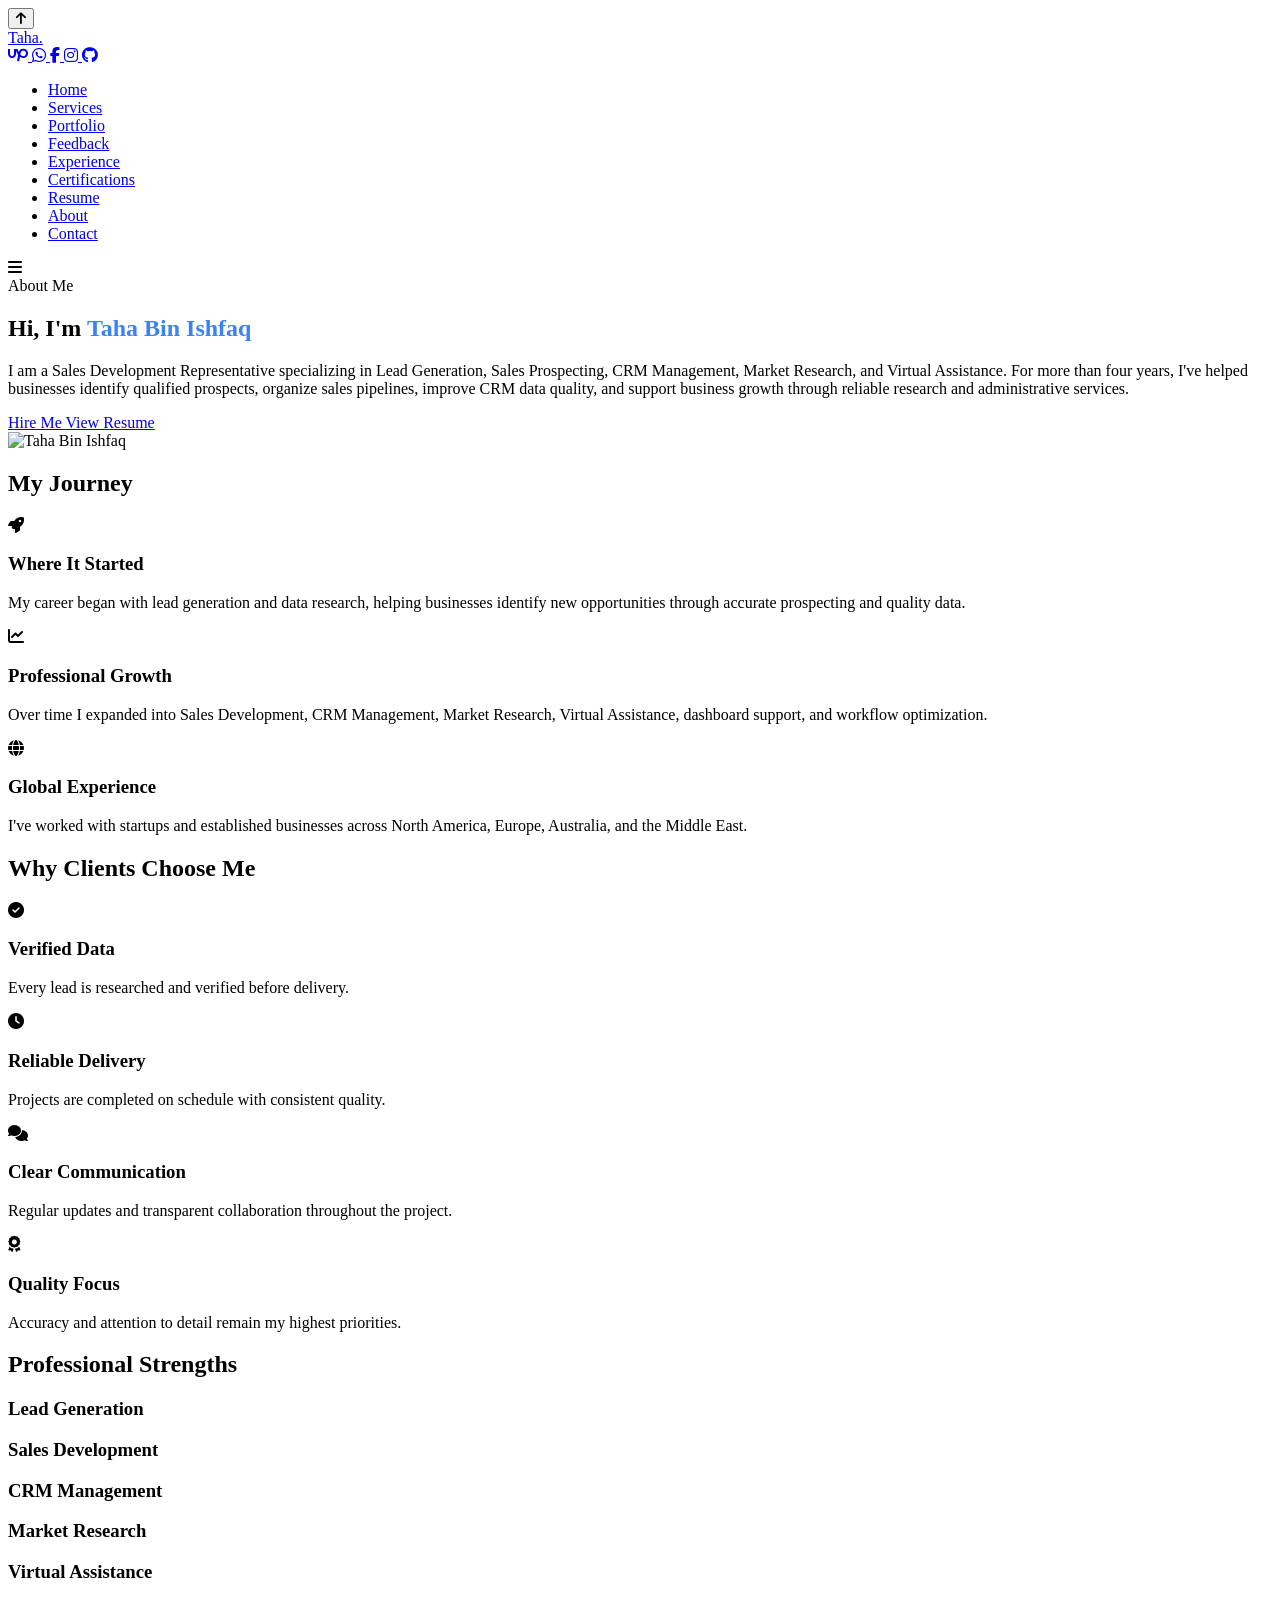
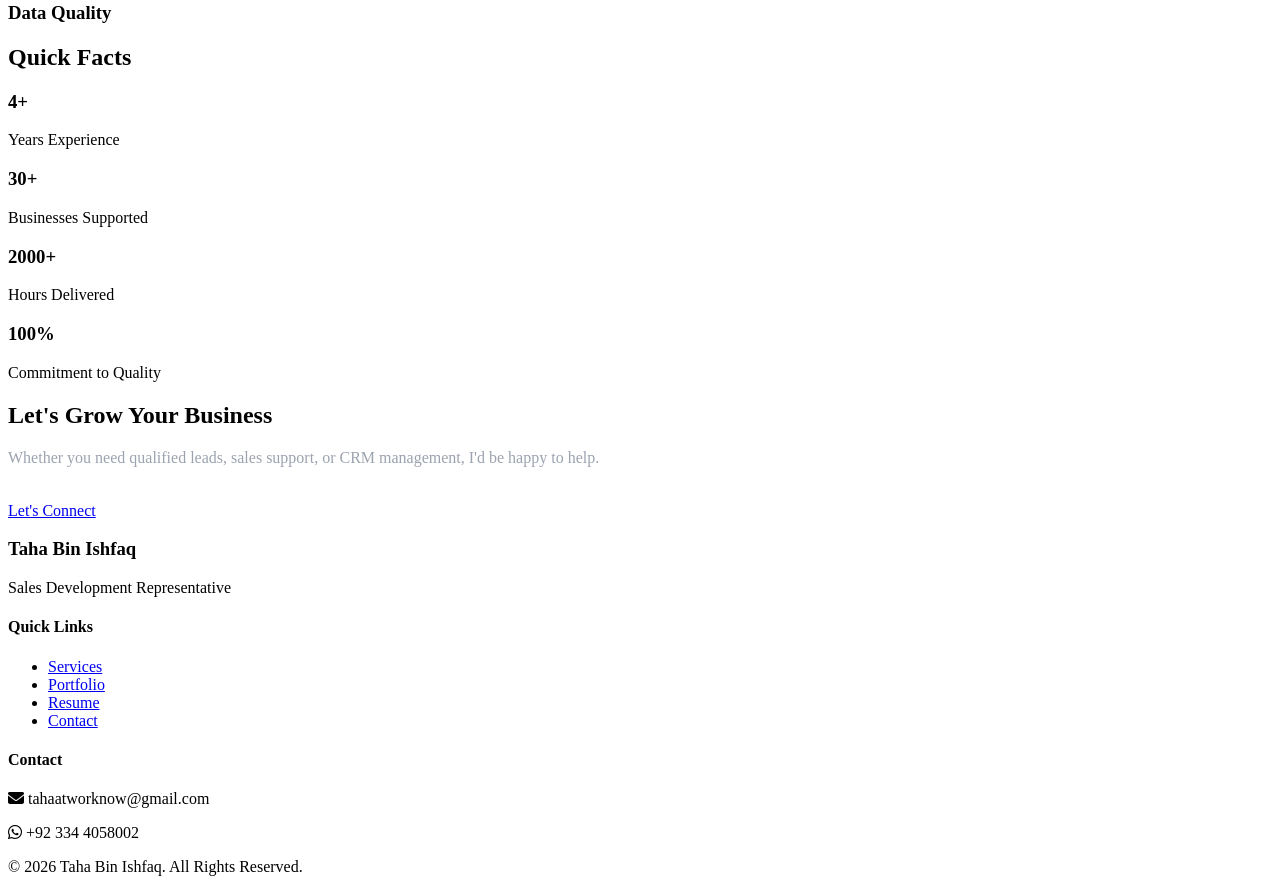
==== about.html @ 3f4f078a "Add files via upload" ====
<!DOCTYPE html>
<html lang="en">

<head>

<meta charset="UTF-8">
<meta name="viewport" content="width=device-width, initial-scale=1.0">

<title>About | Taha Bin Ishfaq</title>

<link rel="stylesheet" href="css/style.css">
<link rel="icon" type="image/png" sizes="32x32" href="./images/favicon.png?v=1">
<link rel="stylesheet"
href="https://cdnjs.cloudflare.com/ajax/libs/font-awesome/6.6.0/css/all.min.css">

</head>

<body>

<div id="loader">
    <div class="loader-circle"></div>
</div>

<div id="progressBar"></div>

<button id="topBtn">
    <i class="fas fa-arrow-up"></i>
</button>

<header>

<div class="container">

<div class="logo-area">

    <a href="index.html" class="logo">
        Taha<span>.</span>
    </a>

    <div class="header-social">

        <a href="https://www.upwork.com/freelancers/tahabinashfaq" target="_blank" title="Upwork">
            <i class="fab fa-upwork"></i>
        </a>

        <a href="https://wa.me/923344058002" target="_blank" title="WhatsApp">
            <i class="fab fa-whatsapp"></i>
        </a>

        <a href="https://www.facebook.com/taha.salesdev" target="_blank" title="Facebook">
            <i class="fab fa-facebook-f"></i>
        </a>

        <a href="https://www.instagram.com/taha.sales/" target="_blank" title="Instagram">
            <i class="fab fa-instagram"></i>
        </a>

        <a href="https://github.com/tahabinashfaq" target="_blank" title="GitHub">
            <i class="fab fa-github"></i>
        </a>

    </div>

</div>

<nav>

<ul>

<li><a href="index.html">Home</a></li>
<li><a href="services.html">Services</a></li>
<li><a href="portfolio.html">Portfolio</a></li>
<li><a href="feedback.html">Feedback</a></li>
<li><a href="experience.html">Experience</a></li>
<li><a href="certifications.html">Certifications</a></li>
<li><a href="resume.html">Resume</a></li>
<li><a class="active" href="about.html">About</a></li>
<li><a href="contact.html">Contact</a></li>

</ul>

</nav>

<div class="menu-btn">
<i class="fas fa-bars"></i>
</div>

</div>

</header>

<!-- HERO -->

<section class="hero">

<div class="container">

<div class="hero-grid">

<div class="hero-text">

<span class="tag">

About Me

</span>

<h1>

Hi, I'm <span style="color:#3b82f6;">Taha Bin Ishfaq</span>

</h1>

<p>

I am a Sales Development Representative specializing in Lead Generation,
Sales Prospecting, CRM Management, Market Research, and Virtual Assistance.

For more than four years, I've helped businesses identify qualified
prospects, organize sales pipelines, improve CRM data quality, and support
business growth through reliable research and administrative services.

</p>

<div class="hero-buttons">

<a href="contact.html" class="btn">

Hire Me

</a>

<a href="resume.html" class="btn-outline">

View Resume

</a>

</div>

</div>

<div class="hero-image">

<img src="images/profile.jpg" alt="Taha Bin Ishfaq">

</div>

</div>

</div>

</section>

<!-- MY STORY -->

<section>

<div class="container">

<div class="section-title">

<h2>

My Journey

</h2>

</div>

<div class="cards">

<div class="card">

<i class="fas fa-rocket"></i>

<h3>

Where It Started

</h3>

<p>

My career began with lead generation and data research, helping businesses
identify new opportunities through accurate prospecting and quality data.

</p>

</div>

<div class="card">

<i class="fas fa-chart-line"></i>

<h3>

Professional Growth

</h3>

<p>

Over time I expanded into Sales Development, CRM Management,
Market Research, Virtual Assistance, dashboard support,
and workflow optimization.

</p>

</div>

<div class="card">

<i class="fas fa-globe"></i>

<h3>

Global Experience

</h3>

<p>

I've worked with startups and established businesses across
North America, Europe, Australia, and the Middle East.

</p>

</div>

</div>

</div>

</section>

<!-- WHY WORK WITH ME -->

<section>

<div class="container">

<div class="section-title">

<h2>

Why Clients Choose Me

</h2>

</div>

<div class="cards">

<div class="card">

<i class="fas fa-check-circle"></i>

<h3>

Verified Data

</h3>

<p>

Every lead is researched and verified before delivery.

</p>

</div>

<div class="card">

<i class="fas fa-clock"></i>

<h3>

Reliable Delivery

</h3>

<p>

Projects are completed on schedule with consistent quality.

</p>

</div>

<div class="card">

<i class="fas fa-comments"></i>

<h3>

Clear Communication

</h3>

<p>

Regular updates and transparent collaboration throughout the project.

</p>

</div>

<div class="card">

<i class="fas fa-award"></i>

<h3>

Quality Focus

</h3>

<p>

Accuracy and attention to detail remain my highest priorities.

</p>

</div>

</div>

</div>

</section>

<!-- STRENGTHS -->

<section>

<div class="container">

<div class="section-title">

<h2>

Professional Strengths

</h2>

</div>

<div class="cards">

<div class="card">

<h3>Lead Generation</h3>

<div class="progress">

<div class="progress-fill" style="width:95%;"></div>

</div>

</div>

<div class="card">

<h3>Sales Development</h3>

<div class="progress">

<div class="progress-fill" style="width:92%;"></div>

</div>

</div>

<div class="card">

<h3>CRM Management</h3>

<div class="progress">

<div class="progress-fill" style="width:90%;"></div>

</div>

</div>

<div class="card">

<h3>Market Research</h3>

<div class="progress">

<div class="progress-fill" style="width:94%;"></div>

</div>

</div>

<div class="card">

<h3>Virtual Assistance</h3>

<div class="progress">

<div class="progress-fill" style="width:91%;"></div>

</div>

</div>

<div class="card">

<h3>Data Quality</h3>

<div class="progress">

<div class="progress-fill" style="width:96%;"></div>

</div>

</div>

</div>

</div>

</section>

<!-- ACHIEVEMENTS -->

<section>

<div class="container">

<div class="section-title">

<h2>

Quick Facts

</h2>

</div>

<div class="cards">

<div class="stat-card">

<h3>4+</h3>

<p>

Years Experience

</p>

</div>

<div class="stat-card">

<h3>30+</h3>

<p>

Businesses Supported

</p>

</div>

<div class="stat-card">

<h3>2000+</h3>

<p>

Hours Delivered

</p>

</div>

<div class="stat-card">

<h3>100%</h3>

<p>

Commitment to Quality

</p>

</div>

</div>

</div>

</section>

<!-- CTA -->

<section class="cta">

<div class="container">

<h2>

Let's Grow Your Business

</h2>

<p style="color:#9ca3af;margin-bottom:35px;">

Whether you need qualified leads, sales support,
or CRM management, I'd be happy to help.

</p>

<a href="contact.html" class="btn">

Let's Connect

</a>

</div>

</section>

<footer>

<div class="container footer-grid">

<div>

<h3>

Taha Bin Ishfaq

</h3>

<p>

Sales Development Representative

</p>

</div>

<div>

<h4>

Quick Links

</h4>

<ul>

<li><a href="services.html">Services</a></li>
<li><a href="portfolio.html">Portfolio</a></li>
<li><a href="resume.html">Resume</a></li>
<li><a href="contact.html">Contact</a></li>

</ul>

</div>

<div>

<h4>

Contact

</h4>

<p>

<i class="fas fa-envelope"></i>

tahaatworknow@gmail.com

</p>

<p>

<i class="fab fa-whatsapp"></i>

+92 334 4058002

</p>

</div>

</div>

<div class="copyright">

© 2026 Taha Bin Ishfaq. All Rights Reserved.

</div>

</footer>

<script src="js/script.js"></script>

</body>

</html>
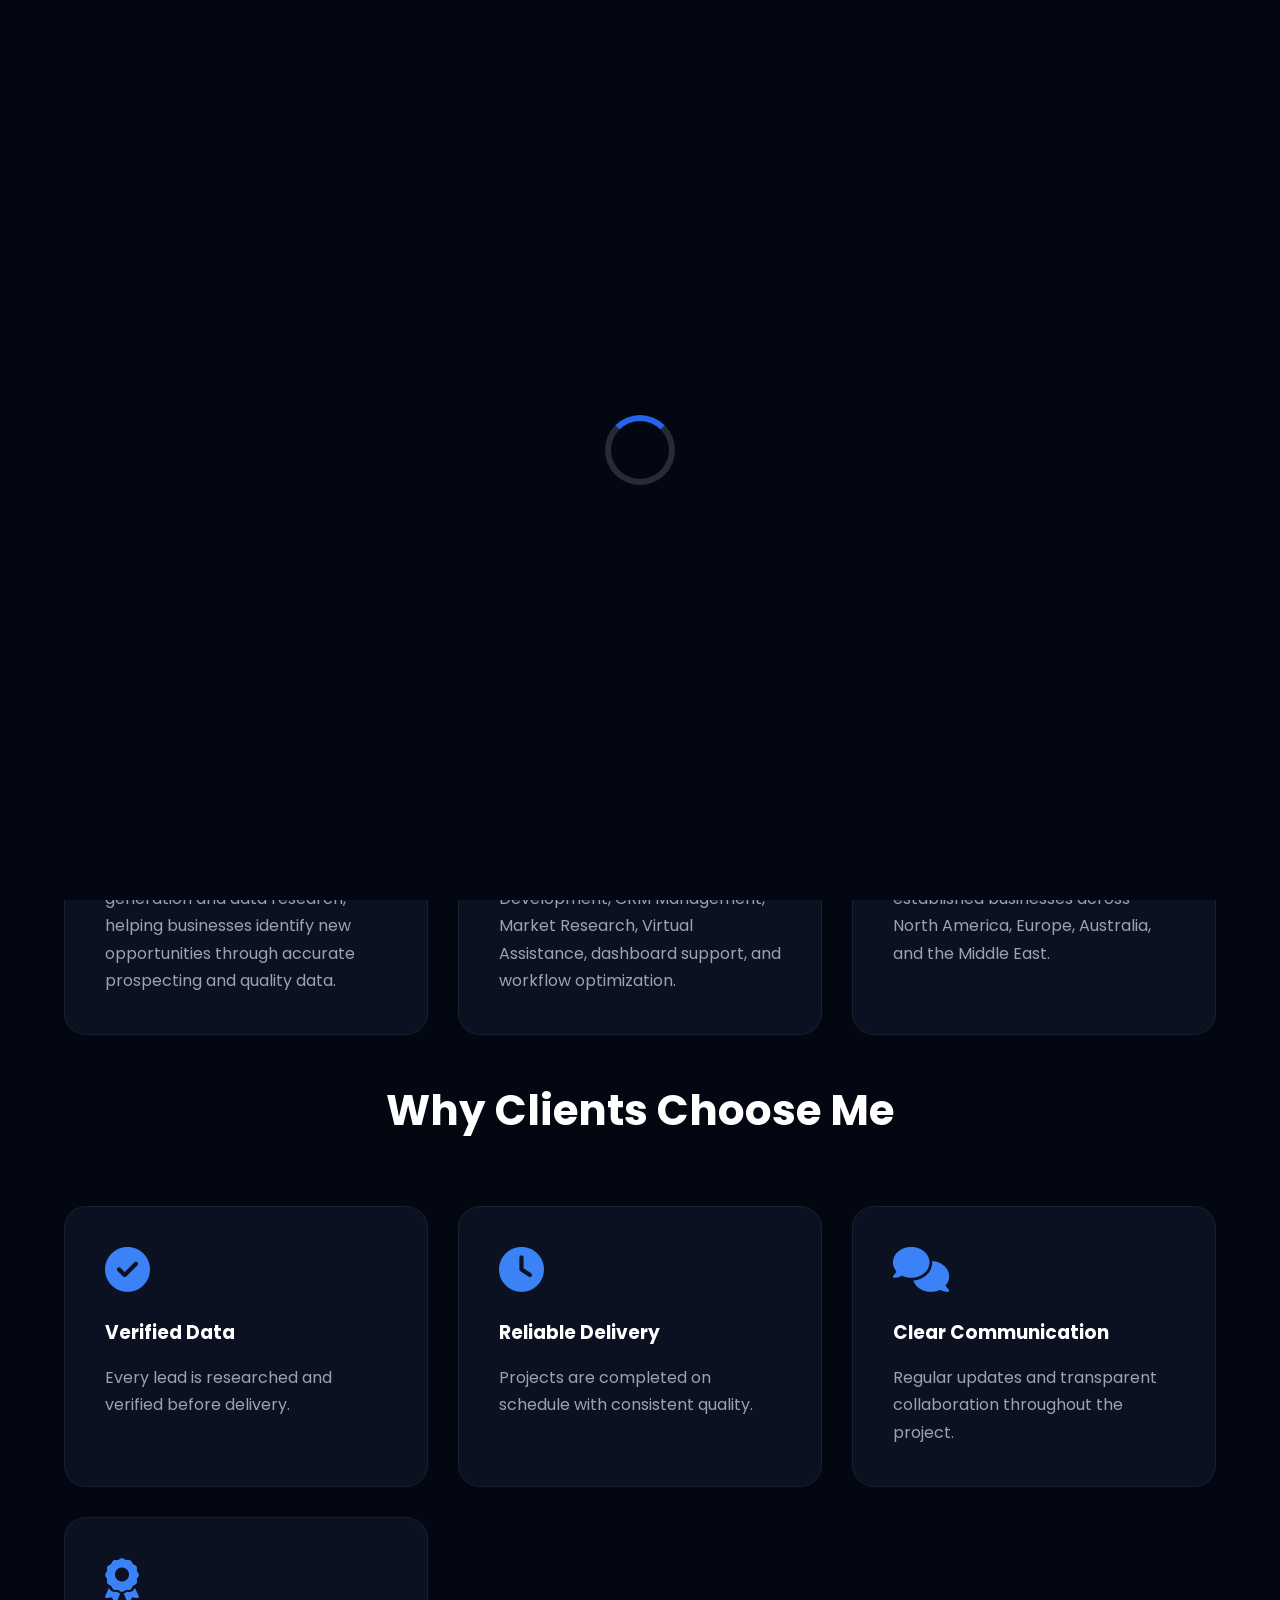
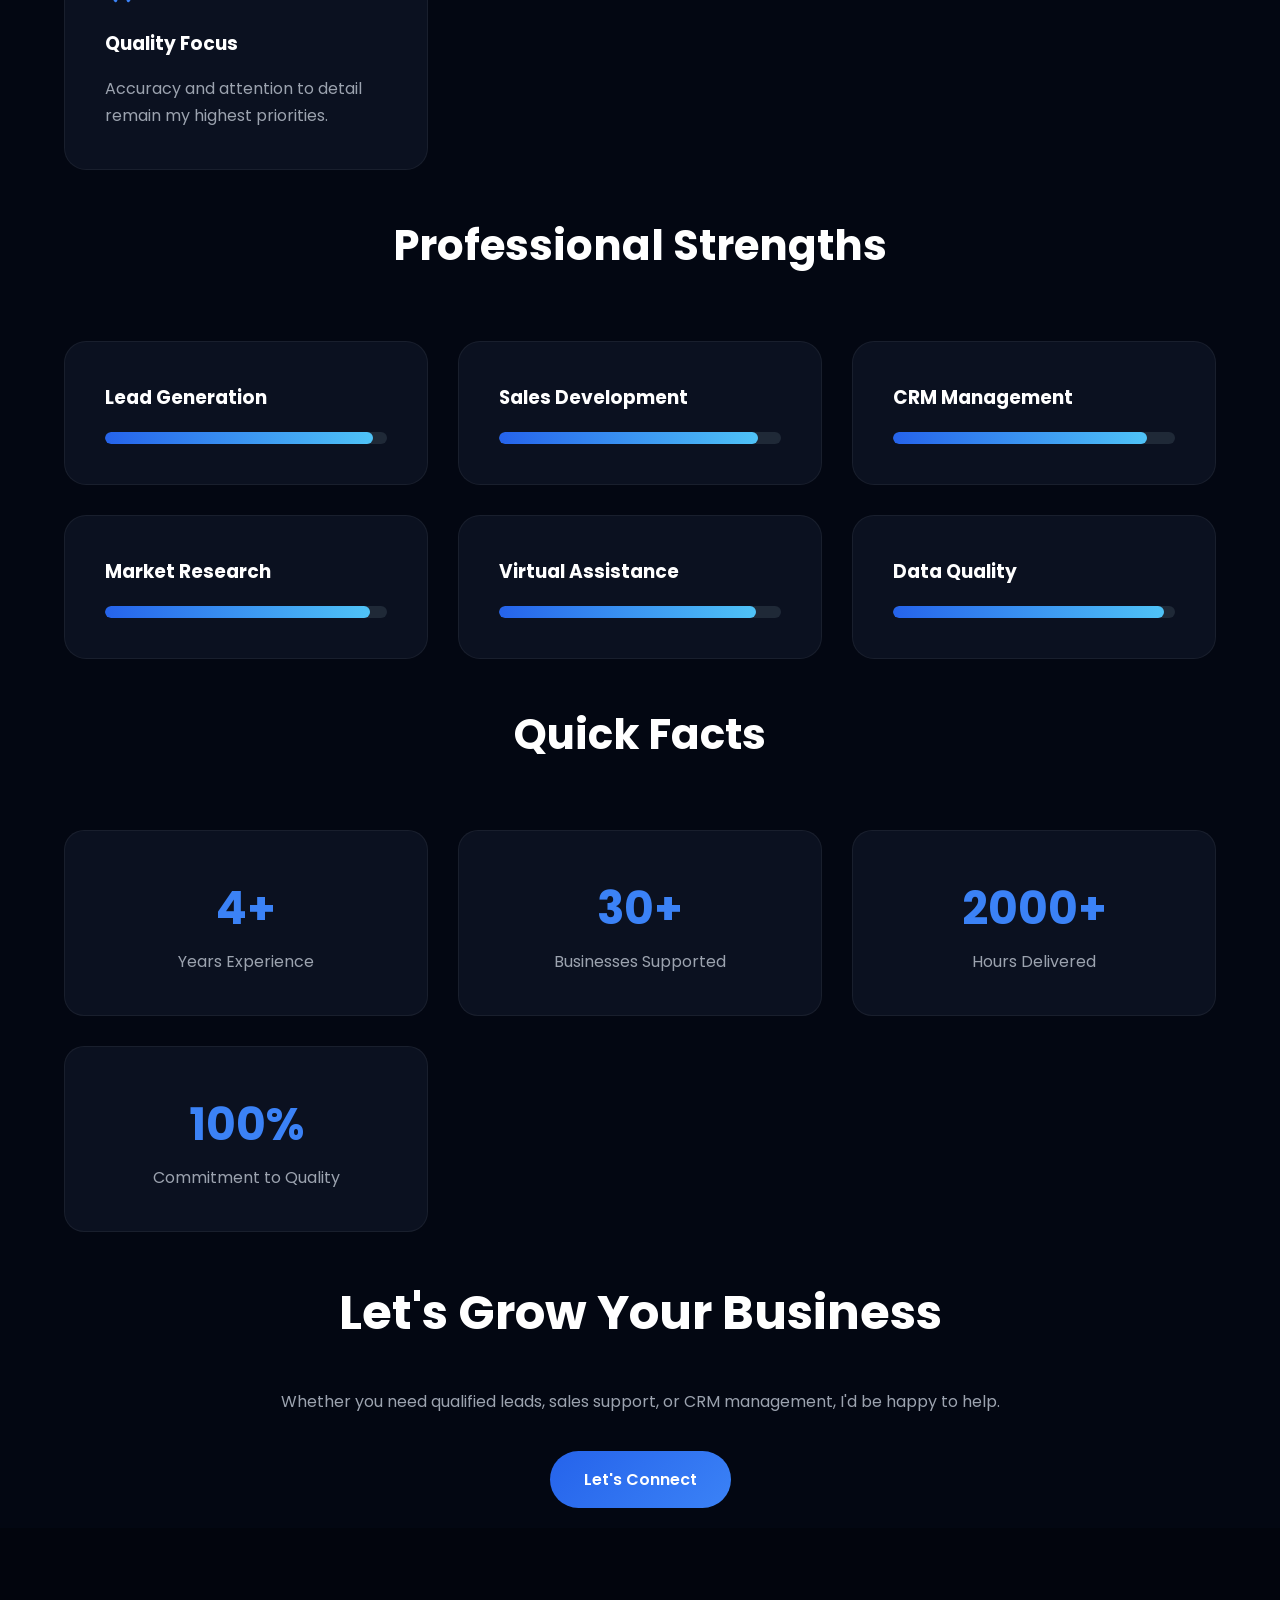
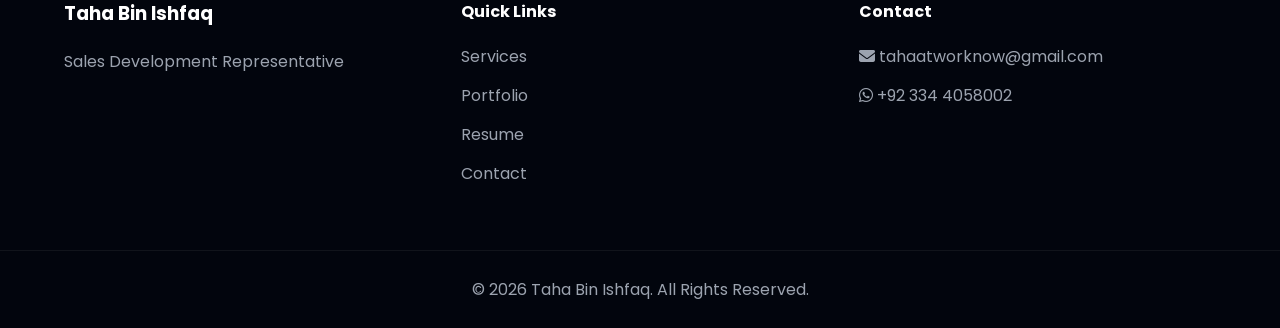
==== commit 0f2ddca1: "Update about.html" ====
--- a/about.html
+++ b/about.html
@@ -51,7 +51,7 @@
             <i class="fab fa-facebook-f"></i>
         </a>
 
-        <a href="https://www.instagram.com/taha.sales/" target="_blank" title="Instagram">
+        <a href="https://www.instagram.com/taha.salesdev/" target="_blank" title="Instagram">
             <i class="fab fa-instagram"></i>
         </a>
 
@@ -606,4 +606,4 @@
 
 </body>
 
-</html>+</html>
--- a/css/style.css
+++ b/css/style.css
@@ -0,0 +1,1473 @@
+/* ==========================================
+   GOOGLE FONT
+========================================== */
+
+@import url('https://fonts.googleapis.com/css2?family=Poppins:wght@300;400;500;600;700;800&display=swap');
+
+/* ==========================================
+   RESET
+========================================== */
+
+*{
+    margin:0;
+    padding:0;
+    box-sizing:border-box;
+    scroll-behavior:smooth;
+}
+
+html{
+    overflow-x:hidden;
+}
+
+body{
+
+    font-family:'Poppins',sans-serif;
+
+    background:#030712;
+
+    color:#fff;
+
+    overflow-x:hidden;
+
+    line-height:1.7;
+
+}
+
+/* ==========================================
+   VARIABLES
+========================================== */
+
+:root{
+
+    --primary:#2563eb;
+
+    --secondary:#3b82f6;
+
+    --dark:#030712;
+
+    --card:#0b1120;
+
+    --card2:#111827;
+
+    --text:#ffffff;
+
+    --gray:#9ca3af;
+
+    --glow:#4fc3f7;
+
+}
+
+/* ==========================================
+   SCROLLBAR
+========================================== */
+
+::-webkit-scrollbar{
+
+    width:10px;
+
+}
+
+::-webkit-scrollbar-track{
+
+    background:#050816;
+
+}
+
+::-webkit-scrollbar-thumb{
+
+    background:var(--primary);
+
+    border-radius:50px;
+
+}
+
+::-webkit-scrollbar-thumb:hover{
+
+    background:var(--secondary);
+
+}
+
+/* ==========================================
+   GLOBAL
+========================================== */
+
+.container{
+
+    width:90%;
+
+    max-width:1250px;
+
+    margin:auto;
+
+}
+
+section{
+
+    padding:20px 0;
+
+}
+
+img{
+
+    width:100%;
+
+    display:block;
+
+}
+
+a{
+
+    text-decoration:none;
+
+    color:white;
+
+}
+
+ul{
+
+    list-style:none;
+
+}
+
+/* ==========================================
+   LOADER
+========================================== */
+
+#loader{
+
+    position:fixed;
+
+    inset:0;
+
+    background:#030712;
+
+    display:flex;
+
+    justify-content:center;
+
+    align-items:center;
+
+    z-index:99999;
+
+}
+
+.loader-circle{
+
+    width:70px;
+
+    height:70px;
+
+    border:6px solid rgba(255,255,255,.15);
+
+    border-top:6px solid var(--primary);
+
+    border-radius:50%;
+
+    animation:spin 1s linear infinite;
+
+}
+
+@keyframes spin{
+
+    to{
+
+        transform:rotate(360deg);
+
+    }
+
+}
+
+/* ==========================================
+   HEADER
+========================================== */
+
+header{
+
+    position:fixed;
+
+    width:100%;
+
+    top:0;
+
+    left:0;
+
+    z-index:999;
+
+    backdrop-filter:blur(18px);
+
+    background:rgba(3,7,18,.82);
+
+    border-bottom:1px solid rgba(255,255,255,.05);
+
+}
+
+header .container{
+
+    display:flex;
+
+    align-items:center;
+
+    justify-content:space-between;
+
+    gap:40px;
+
+}
+
+.logo{
+
+    font-size:30px;
+
+    font-weight:800;
+
+}
+
+.logo span{
+
+    color:var(--primary);
+
+}
+
+nav ul{
+
+    display:flex;
+
+    gap:35px;
+
+}
+
+nav a{
+
+    color:#ddd;
+
+    transition:.3s;
+
+    font-weight:500;
+
+}
+
+nav a:hover,
+
+nav a.active{
+
+    color:var(--secondary);
+
+}
+
+.menu-btn{
+
+    display:none;
+
+    font-size:26px;
+
+    cursor:pointer;
+
+}
+
+/* ==========================================
+   HERO
+========================================== */
+
+.hero{
+
+    display:flex;
+
+    align-items:center;
+
+    padding:80px 0 10px;
+
+}
+
+.hero + section{
+
+    padding-top:0;
+
+}
+
+.home-hero{
+
+    min-height:100vh;
+
+}
+
+.hero-grid{
+
+    display:grid;
+
+    grid-template-columns:1fr 1fr;
+
+    gap:70px;
+
+    align-items:center;
+
+}
+
+.tag{
+
+    display:inline-block;
+
+    padding:8px 20px;
+
+    border-radius:50px;
+
+    background:rgba(37,99,235,.15);
+
+    color:var(--secondary);
+
+    margin-bottom:20px;
+
+}
+
+.hero h1{
+
+    font-size:62px;
+
+    line-height:1.1;
+
+    margin-bottom:20px;
+
+}
+
+.hero h2{
+
+    color:var(--secondary);
+
+    min-height:45px;
+
+    margin-bottom:20px;
+
+}
+
+.hero p{
+
+    color:var(--gray);
+
+    max-width:600px;
+
+}
+
+.hero-buttons{
+
+    margin-top:35px;
+
+    display:flex;
+
+    gap:20px;
+
+}
+
+.hero-image{
+
+    display:flex;
+
+    justify-content:center;
+
+}
+
+.hero-image img{
+
+    width:400px;
+
+    height:400px;
+
+    object-fit:cover;
+
+    border-radius:50%;
+
+    border:5px solid rgba(59,130,246,.4);
+
+    box-shadow:0 0 60px rgba(59,130,246,.35);
+
+}
+
+/* ==========================================
+   BUTTONS
+========================================== */
+
+.btn{
+
+    display:inline-block;
+
+    background:linear-gradient(135deg,var(--primary),var(--secondary));
+
+    color:white;
+
+    padding:15px 34px;
+
+    border-radius:50px;
+
+    transition:.35s;
+
+    font-weight:600;
+
+}
+
+.btn:hover{
+
+    transform:translateY(-4px);
+
+    box-shadow:0 0 25px rgba(59,130,246,.45);
+
+}
+
+.btn-outline{
+
+    border:2px solid var(--primary);
+
+    color:white;
+
+    padding:15px 34px;
+
+    border-radius:50px;
+
+    transition:.35s;
+
+}
+
+.btn-outline:hover{
+
+    background:var(--primary);
+
+}
+
+/* ==========================================
+   SECTION TITLE
+========================================== */
+
+.section-title{
+
+    text-align:center;
+
+    margin-bottom:60px;
+
+}
+
+.section-title h2{
+
+    font-size:42px;
+
+}
+
+/* ==========================================
+   STATS
+========================================== */
+
+.stats .container{
+
+    display:grid;
+
+    grid-template-columns:repeat(4,1fr);
+
+    gap:30px;
+
+}
+
+.stat-card{
+
+    background:var(--card);
+
+    border:1px solid rgba(255,255,255,.06);
+
+    border-radius:20px;
+
+    text-align:center;
+
+    padding:40px;
+
+    transition:.4s;
+
+}
+
+.stat-card:hover{
+
+    transform:translateY(-10px);
+
+    border-color:var(--secondary);
+
+}
+
+.stat-card h3{
+
+    font-size:45px;
+
+    color:var(--secondary);
+
+}
+
+.stat-card p{
+
+    color:var(--gray);
+
+}
+
+/* ==========================================
+   ABOUT
+========================================== */
+
+.about-preview{
+
+    text-align:center;
+
+}
+
+.about-preview p{
+
+    max-width:850px;
+
+    margin:auto;
+
+    color:var(--gray);
+
+    font-size:18px;
+
+}
+
+/* ==========================================
+   CARDS
+========================================== */
+
+.cards{
+
+    display:grid;
+
+    grid-template-columns:repeat(auto-fit,minmax(280px,1fr));
+
+    gap:30px;
+
+}
+
+.card{
+
+    background:var(--card);
+
+    border:1px solid rgba(255,255,255,.06);
+
+    border-radius:22px;
+
+    padding:40px;
+
+    transition:.35s;
+
+}
+
+.card:hover{
+
+    transform:translateY(-12px);
+
+    box-shadow:0 0 30px rgba(59,130,246,.2);
+
+    border-color:var(--secondary);
+
+}
+
+.card i{
+
+    font-size:45px;
+
+    color:var(--secondary);
+
+    margin-bottom:25px;
+
+}
+
+.card h3{
+
+    margin-bottom:15px;
+
+}
+
+.card p{
+
+    color:var(--gray);
+
+}
+
+/* ==========================================
+   CTA
+========================================== */
+
+.cta{
+
+    text-align:center;
+
+}
+
+.cta h2{
+
+    font-size:48px;
+
+    margin-bottom:35px;
+
+}
+
+/* ==========================================
+   FOOTER
+========================================== */
+
+footer{
+
+    background:#02050d;
+
+    padding-top:70px;
+
+}
+
+.footer-grid{
+
+    display:grid;
+
+    grid-template-columns:repeat(auto-fit,minmax(250px,1fr));
+
+    gap:40px;
+
+}
+
+footer h3,
+
+footer h4{
+
+    margin-bottom:18px;
+
+}
+
+footer p{
+
+    color:var(--gray);
+
+    margin-bottom:12px;
+
+}
+
+footer ul li{
+
+    margin-bottom:12px;
+
+}
+
+footer a{
+
+    color:var(--gray);
+
+    transition:.3s;
+
+}
+
+footer a:hover{
+
+    color:white;
+
+}
+
+.copyright{
+
+    text-align:center;
+
+    margin-top:50px;
+
+    padding:25px;
+
+    border-top:1px solid rgba(255,255,255,.06);
+
+    color:var(--gray);
+
+}
+
+/* ==========================================
+   BACK TO TOP
+========================================== */
+
+#topBtn{
+
+    position:fixed;
+
+    right:25px;
+
+    bottom:25px;
+
+    width:50px;
+
+    height:50px;
+
+    border:none;
+
+    border-radius:50%;
+
+    background:var(--primary);
+
+    color:white;
+
+    cursor:pointer;
+
+    display:none;
+
+    z-index:999;
+
+    transition:.3s;
+
+}
+
+#topBtn:hover{
+
+    transform:translateY(-5px);
+
+}
+
+/* ==========================================
+   PROGRESS BAR
+========================================== */
+
+#progressBar{
+
+    position:fixed;
+
+    top:0;
+
+    left:0;
+
+    width:0;
+
+    height:4px;
+
+    background:linear-gradient(90deg,var(--primary),var(--secondary));
+
+    z-index:9999;
+
+}
+
+/* ==========================================
+   RESPONSIVE
+========================================== */
+
+@media(max-width:991px){
+
+.hero-grid{
+
+grid-template-columns:1fr;
+
+text-align:center;
+
+}
+
+.hero-image{
+
+order:-1;
+
+}
+
+.hero h1{
+
+font-size:48px;
+
+}
+
+.stats .container{
+
+grid-template-columns:repeat(2,1fr);
+
+}
+
+/* Mobile Navigation */
+
+nav{
+    display:none;
+    position:absolute;
+    top:75px;
+    left:0;
+    width:100%;
+    background:#0f172a;
+    padding:20px 0;
+    z-index:9999;
+}
+
+nav.show{
+    display:block;
+}
+
+nav ul{
+    display:flex;
+    flex-direction:column;
+    align-items:center;
+    gap:20px;
+}
+
+.menu-btn{
+    display:block;
+    font-size:28px;
+    cursor:pointer;
+}
+
+}
+
+@media(max-width:768px){
+
+.hero h1{
+
+font-size:40px;
+
+}
+
+.hero-image img{
+
+width:280px;
+
+height:280px;
+
+}
+
+.hero-buttons{
+
+flex-direction:column;
+
+}
+
+.stats .container{
+
+grid-template-columns:1fr;
+
+}
+
+.section-title h2{
+
+font-size:34px;
+
+}
+
+.cta h2{
+
+font-size:34px;
+
+}
+
+}
+
+/* =========================
+   PORTFOLIO
+========================= */
+
+.portfolio-filter{
+
+display:flex;
+
+justify-content:center;
+
+flex-wrap:wrap;
+
+gap:15px;
+
+margin-bottom:60px;
+
+}
+
+.filter-btn{
+
+background:#0b1120;
+
+border:1px solid rgba(255,255,255,.08);
+
+color:#fff;
+
+padding:12px 25px;
+
+border-radius:40px;
+
+cursor:pointer;
+
+transition:.35s;
+
+font-family:Poppins,sans-serif;
+
+}
+
+.filter-btn:hover,
+
+.filter-btn.active{
+
+background:#2563eb;
+
+border-color:#2563eb;
+
+}
+
+.project-tag{
+
+display:inline-block;
+
+margin-top:20px;
+
+padding:8px 18px;
+
+background:rgba(37,99,235,.15);
+
+color:#4fc3f7;
+
+border-radius:30px;
+
+font-size:14px;
+
+font-weight:600;
+
+}
+
+.card h4{
+
+margin:10px 0 15px;
+
+color:#3b82f6;
+
+font-weight:500;
+
+}
+
+/* ==========================
+   FEEDBACK PAGE
+========================== */
+
+.stars{
+
+margin-bottom:20px;
+
+}
+
+.stars i{
+
+color:#FFD43B;
+
+font-size:18px;
+
+margin-right:4px;
+
+}
+
+.card hr{
+
+border:none;
+
+height:1px;
+
+background:rgba(255,255,255,.08);
+
+margin:25px 0;
+
+}
+
+.card span{
+
+color:#9ca3af;
+
+font-size:14px;
+
+}
+
+/*=================================
+TIMELINE
+=================================*/
+
+.timeline{
+
+position:relative;
+
+max-width:1000px;
+
+margin:auto;
+
+padding-left:40px;
+
+border-left:3px solid rgba(59,130,246,.35);
+
+}
+
+.timeline-item{
+
+position:relative;
+
+margin-bottom:60px;
+
+}
+
+.timeline-icon{
+
+position:absolute;
+
+left:-58px;
+
+top:0;
+
+width:36px;
+
+height:36px;
+
+background:#2563eb;
+
+border-radius:50%;
+
+display:flex;
+
+align-items:center;
+
+justify-content:center;
+
+box-shadow:0 0 20px rgba(37,99,235,.45);
+
+}
+
+.timeline-content{
+
+background:#0b1120;
+
+padding:30px;
+
+border-radius:20px;
+
+border:1px solid rgba(255,255,255,.06);
+
+transition:.35s;
+
+}
+
+.timeline-content:hover{
+
+transform:translateY(-8px);
+
+border-color:#3b82f6;
+
+box-shadow:0 15px 40px rgba(0,0,0,.35);
+
+}
+
+.timeline-content h3{
+
+margin-bottom:8px;
+
+font-size:26px;
+
+}
+
+.timeline-content h4{
+
+color:#3b82f6;
+
+margin-bottom:8px;
+
+font-weight:500;
+
+}
+
+.timeline-content span{
+
+display:inline-block;
+
+margin-bottom:18px;
+
+color:#9ca3af;
+
+font-size:14px;
+
+}
+
+.timeline-content p{
+
+color:#cbd5e1;
+
+}
+
+.skills{
+
+margin-top:25px;
+
+display:flex;
+
+flex-wrap:wrap;
+
+gap:12px;
+
+}
+
+.skills span{
+
+background:rgba(37,99,235,.12);
+
+color:#4fc3f7;
+
+padding:8px 16px;
+
+border-radius:30px;
+
+margin:0;
+
+font-size:13px;
+
+font-weight:500;
+
+}
+
+@media(max-width:768px){
+
+.timeline{
+
+padding-left:20px;
+
+}
+
+.timeline-icon{
+
+left:-38px;
+
+width:28px;
+
+height:28px;
+
+font-size:12px;
+
+}
+
+.timeline-content{
+
+padding:22px;
+
+}
+
+.timeline-content h3{
+
+font-size:22px;
+
+}
+
+}
+
+/*=========================
+CERTIFICATIONS
+=========================*/
+
+.certificate-badge{
+
+display:inline-block;
+
+margin-top:20px;
+
+padding:8px 18px;
+
+background:rgba(37,99,235,.12);
+
+color:#4fc3f7;
+
+border-radius:30px;
+
+font-size:14px;
+
+font-weight:600;
+
+}
+
+.card .fa-google{
+
+font-size:55px;
+
+color:#4285F4;
+
+margin-bottom:25px;
+
+}
+
+.card .fa-chart-bar{
+
+font-size:55px;
+
+color:#3b82f6;
+
+margin-bottom:25px;
+
+}
+/*=========================
+ABOUT PAGE
+=========================*/
+
+.progress{
+
+height:12px;
+
+background:#1f2937;
+
+border-radius:30px;
+
+margin-top:18px;
+
+overflow:hidden;
+
+}
+
+.progress-fill{
+
+height:100%;
+
+background:linear-gradient(90deg,#2563eb,#4fc3f7);
+
+border-radius:30px;
+
+animation:growBar 2s ease;
+
+}
+
+@keyframes growBar{
+
+from{
+
+width:0;
+
+}
+
+}
+/*=========================
+CONTACT PAGE
+=========================*/
+
+.contact-form{
+
+max-width:750px;
+
+margin:auto;
+
+}
+
+.contact-form form{
+
+display:flex;
+
+flex-direction:column;
+
+gap:20px;
+
+}
+
+.contact-form input,
+.contact-form textarea{
+
+background:#0b1120;
+
+border:1px solid rgba(255,255,255,.08);
+
+padding:18px;
+
+color:#fff;
+
+border-radius:12px;
+
+font-size:16px;
+
+font-family:Poppins,sans-serif;
+
+outline:none;
+
+transition:.3s;
+
+}
+
+.contact-form input:focus,
+.contact-form textarea:focus{
+
+border-color:#2563eb;
+
+box-shadow:0 0 15px rgba(37,99,235,.25);
+
+}
+
+.social-links{
+
+display:flex;
+
+justify-content:center;
+
+gap:25px;
+
+flex-wrap:wrap;
+
+}
+
+.social-links a{
+
+width:60px;
+
+height:60px;
+
+display:flex;
+
+justify-content:center;
+
+align-items:center;
+
+background:#0b1120;
+
+border-radius:50%;
+
+font-size:24px;
+
+color:#fff;
+
+transition:.35s;
+
+border:1px solid rgba(255,255,255,.06);
+
+}
+
+.social-links a:hover{
+
+background:#2563eb;
+
+transform:translateY(-8px);
+
+box-shadow:0 10px 25px rgba(37,99,235,.35);
+
+}
+/*=========================
+HEADER SOCIAL
+=========================*/
+
+.logo-area{
+
+    display:flex;
+
+    align-items:center;
+
+    gap:25px;
+
+}
+
+.header-social{
+
+    display:flex;
+
+    align-items:center;
+
+    gap:14px;
+
+}
+
+.header-social a{
+
+    width:38px;
+
+    height:38px;
+
+    border-radius:50%;
+
+    display:flex;
+
+    align-items:center;
+
+    justify-content:center;
+
+    background:#111827;
+
+    border:1px solid rgba(255,255,255,.08);
+
+    color:#fff;
+
+    text-decoration:none;
+
+    transition:.35s;
+
+}
+
+.header-social a i{
+
+    font-size:16px;
+
+}
+
+.header-social a:hover{
+
+    background:#2563eb;
+
+    color:#fff;
+
+    transform:translateY(-3px) scale(1.1);
+
+    box-shadow:0 0 18px rgba(37,99,235,.65);
+
+    animation:blinkGlow .8s infinite alternate;
+
+}
+
+@keyframes blinkGlow{
+
+    from{
+
+        box-shadow:0 0 8px #2563eb;
+
+    }
+
+    to{
+
+        box-shadow:0 0 22px #4fc3f7;
+
+    }
+
+}
+
+/* Existing CSS */
+
+@media(max-width:480px){
+
+    /* your existing code */
+
+}
+
+/* ==========================
+   MOBILE HEADER FIX
+========================== */
+
+@media (max-width: 768px){
+
+header .container{
+    padding:10px 15px;
+    gap:10px;
+}
+
+.logo-area{
+    flex:1;
+    gap:10px;
+    min-width:0;
+}
+
+.logo{
+    font-size:24px;
+}
+
+.header-social{
+    gap:6px;
+}
+
+.header-social a{
+    width:32px;
+    height:32px;
+    flex-shrink:0;
+}
+
+.header-social a i{
+    font-size:14px;
+}
+
+.menu-btn{
+    display:block;
+    font-size:26px;
+    margin-left:10px;
+    flex-shrink:0;
+}
+
+}
+
+@media(max-width:768px){
+
+.hero-buttons{
+    flex-direction:column;
+    align-items:center;
+    gap:15px;
+}
+
+.hero-buttons .btn,
+.hero-buttons .btn-outline{
+    width:100%;
+    max-width:300px;
+    text-align:center;
+}
+
+}
+
